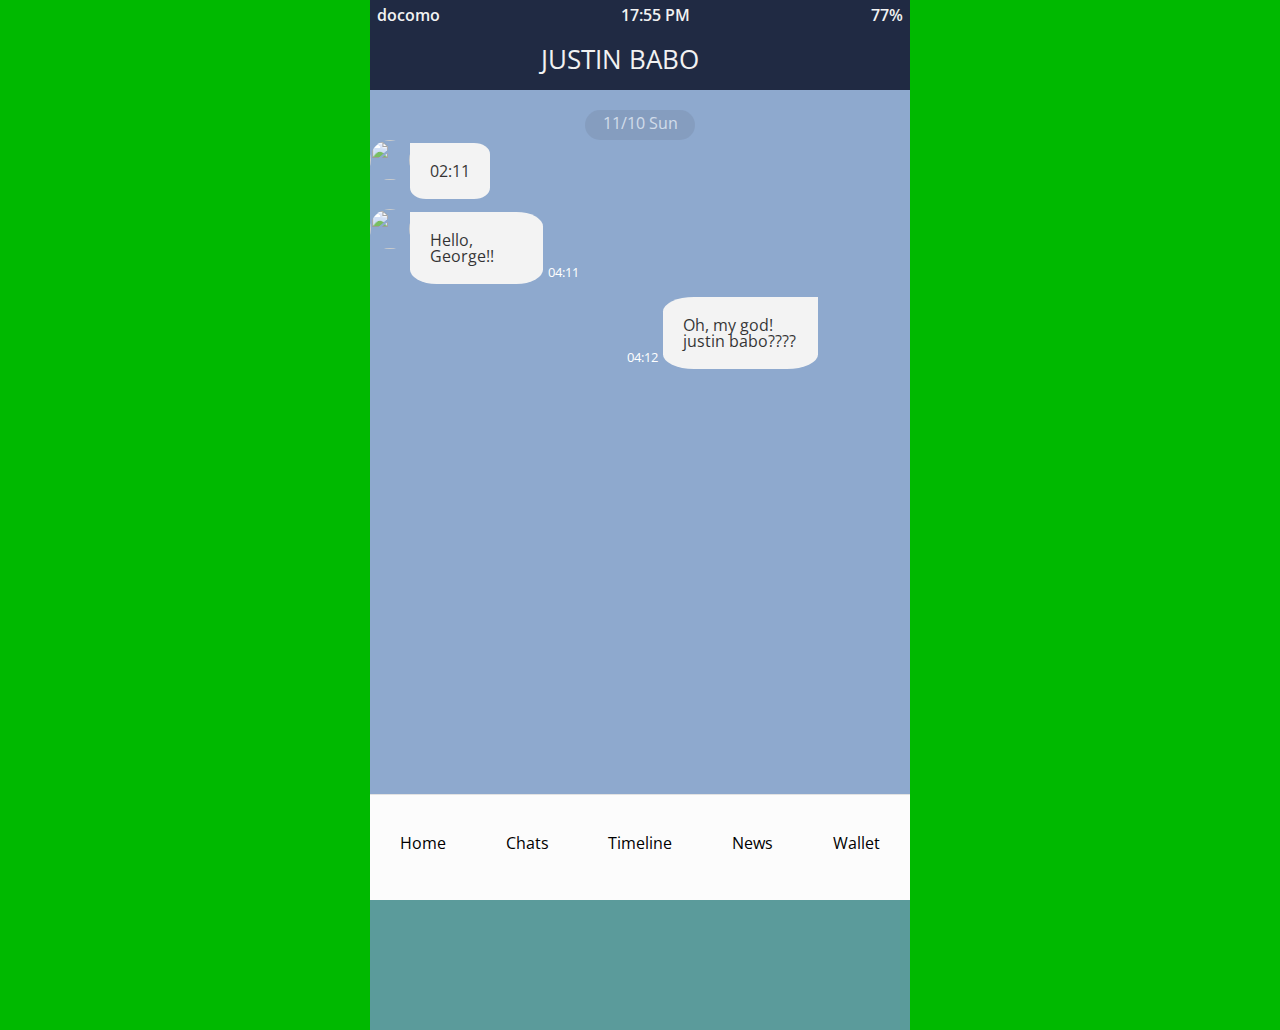
==== chat.html @ 76bfb928 "chat complete" ====
<!DOCTYPE html>
<html lang="en">
<head>
    <meta charset="UTF-8">
    <meta name="viewport" content="width=device-width, initial-scale=1.0">
    <title>Chats</title>
    <link rel="stylesheet" href="css/style.css">
    <script defer src="https://kit.fontawesome.com/4fccce10ea.js" crossorigin="anonymous"></script>
</head>
<body>
    <div class="phone-area">
        <div class="status-bar">
            <div class="status-bar__item">
                <i class="fas fa-signal"></i>
                <span>docomo</span>
                <i class="fas fa-wifi"></i>
            </div>
            <div class="status-bar__item">
                <span>17:55 PM</span>
            </div>
            <div class="status-bar__item">
                <span>77%</span>
                <i class="fas fa-battery-three-quarters"></i>
            </div>
        </div>

        <Header class="common-head">
            <div class="common-head_menubox">
                <div class="common-head__setting">
                    <a href="chats.html"><i class="fas fas fa-chevron-left"></i></a>
                </div>
                <div class="common-head__title">JUSTIN BABO</div>
                <div class="common-head__icons">
                    <i class="fas fa-search-plus"></i>
                    <i class="fas fa-phone-alt"></i>
                    <i class="fas fa-bars"></i>
                </div>
            </div>
        </Header>

        <main class="chat-main">
            <div class="chat-main__message">
                <div class="chat-main__date">11/10 Sun</div>
                <div class="chat-main__send">
                    <img class="item__image" src="https://img.freepik.com/free-vector/colored-retro-gramophone-poster-with-turntable-phonograph-vinyl-records-vintage-style_1284-38456.jpg" />
                    <div class="chat-main_text">
                        <i class="fas fa-phone-alt"></i>
                        <p>02:11</p>
                    </div>
                </div>
                <div class="chat-main__send">
                    <img class="item__image" src="https://img.freepik.com/free-vector/colored-retro-gramophone-poster-with-turntable-phonograph-vinyl-records-vintage-style_1284-38456.jpg" />
                    <div class="chat-main_text">
                        <p>Hello, George!!</p>
                    </div>
                    <span class="chat-main__sendtime">04:11</span>
                </div>
                <div class="chat-main__recv">
                    <span class="chat-main__recvtime">04:12</span>
                    <div class="chat-main_text">
                        <p>Oh, my god! justin babo????</p>
                    </div>
                </div>
            </div>
        </main>
            
        <!-- ################# NAV ############## -->
        <nav class="btm-nav">
            <div class="btm-nav__icons">
                <div class="btm-nav__icon">
                    <a href="home.html">
                        <div class="btm-nav__img">
                            <i class="fas fa-home fa-2x"></i>
                        </div>
                        <div class="btm-nav__name">
                            Home
                        </div>
                    </a>  
                </div>
                <div class="btm-nav__icon">
                    <a href="chats.html">
                        <div class="btm-nav__img">
                            <i class="far fa-comment-alt fa-2x"></i>
                        </div>
                        <div class="btm-nav__name">
                            Chats
                        </div>
                    </a>
                </div>
                <div class="btm-nav__icon">
                    <a href="timeline.html">
                        <div class="btm-nav__img">
                            <i class="far fa-clock fa-2x"></i>
                        </div>
                        <div class="btm-nav__name">
                            Timeline
                        </div>
                    </a>
                </div>
                <div class="btm-nav__icon">
                    <a href="news.html">
                        <div class="btm-nav__img">
                            <i class="far fa-file-alt fa-2x"></i>
                        </div>
                        <div class="btm-nav__name">
                            News
                        </div>
                    </a>
                </div>
                <div class="btm-nav__icon">
                    <a href="wallet.html">
                        <div class="btm-nav__img">
                            <i class="fas fa-wallet fa-2x"></i>
                        </div>
                        <div class="btm-nav__name">
                            Wallet
                        </div>
                    </a>
                </div>
            </div>
        </nav>
    </div>
</body>
</html>
---- css/style.css ----
@import url("https://fonts.googleapis.com/css2?family=Open+Sans:wght@300;400;600;700&display=swap");

@import "reset.css";
@import "variables.css";

/* Components */
@import "components/status-bar.css";
@import "components/head-menu.css";
@import "components/head-search.css";
@import "components/user-componet.css";
@import "components/bottom-nav.css";

/* Screens */
@import "screens/login.css";
@import "screens/home.css";
@import "screens/chats.css";
@import "screens/chat.css";

body {
  background-color: var(--line-color);
  font-family: "Open Sans", sans-serif;
  display: flex;
  justify-content: center;
  align-items: center;
}

.phone-area {
  position: relative;
  background-color: #ffffff;
  width: 540px;
  height: 100vh;
}
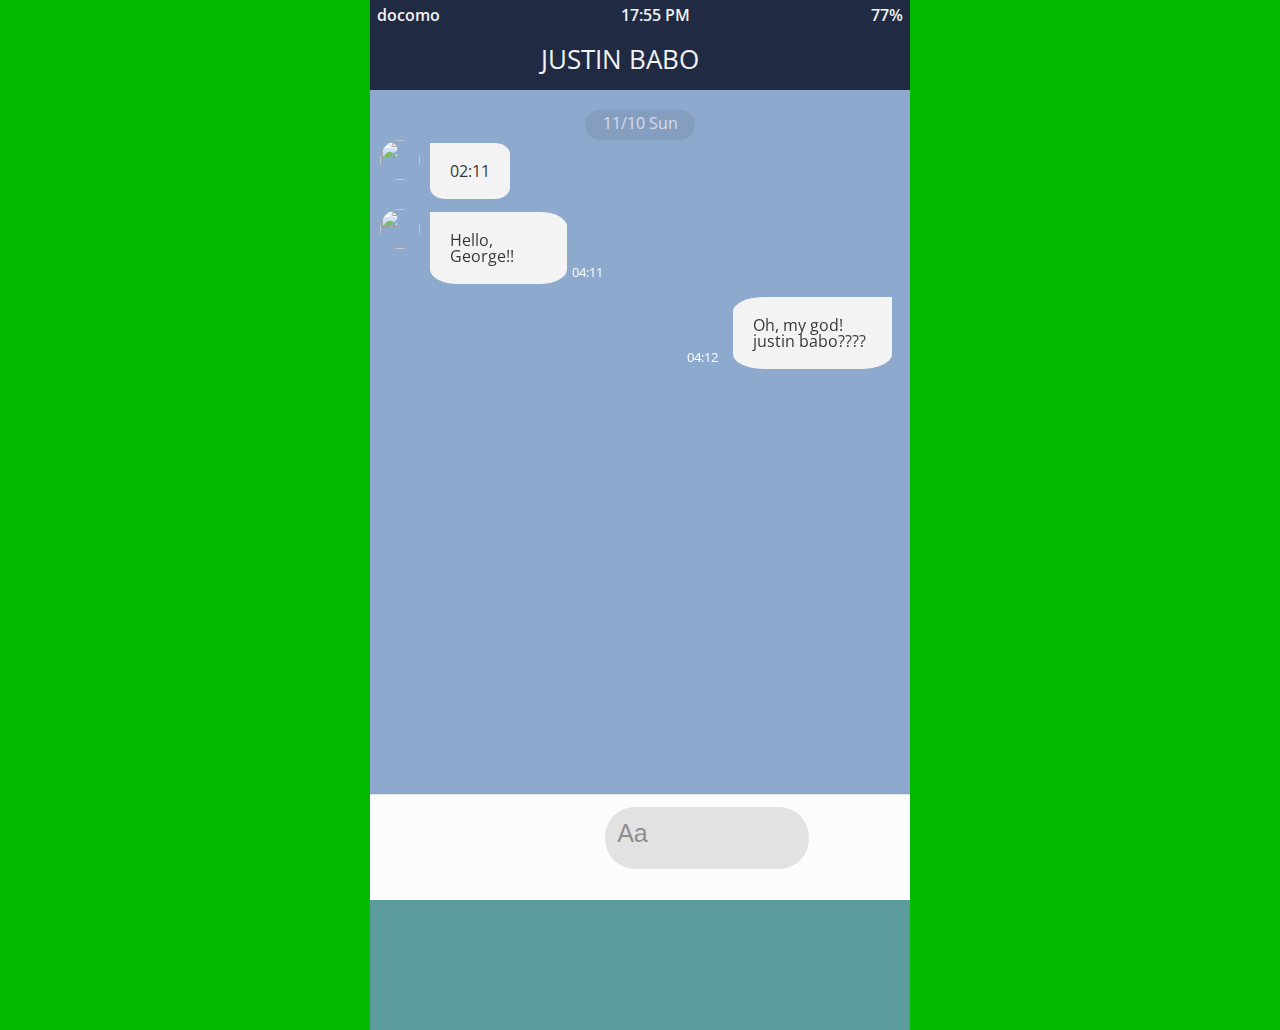
==== commit 8930a4ab: "chat bottom input doing" ====
--- a/chat.html
+++ b/chat.html
@@ -64,56 +64,41 @@
             </div>
         </main>
             
-        <!-- ################# NAV ############## -->
+        <!-- ################# INPUT ############## -->
         <nav class="btm-nav">
             <div class="btm-nav__icons">
                 <div class="btm-nav__icon">
-                    <a href="home.html">
+                    <a href="#">
                         <div class="btm-nav__img">
-                            <i class="fas fa-home fa-2x"></i>
-                        </div>
-                        <div class="btm-nav__name">
-                            Home
+                            <i class="fas fa-plus fa-2x"></i>
                         </div>
                     </a>  
                 </div>
                 <div class="btm-nav__icon">
-                    <a href="chats.html">
+                    <a href="#">
                         <div class="btm-nav__img">
-                            <i class="far fa-comment-alt fa-2x"></i>
-                        </div>
-                        <div class="btm-nav__name">
-                            Chats
+                            <i class="fas fa-camera fa-2x"></i>
                         </div>
                     </a>
                 </div>
                 <div class="btm-nav__icon">
-                    <a href="timeline.html">
+                    <a href="#">
                         <div class="btm-nav__img">
-                            <i class="far fa-clock fa-2x"></i>
-                        </div>
-                        <div class="btm-nav__name">
-                            Timeline
+                            <i class="fas fa-file-image fa-2x"></i>
                         </div>
                     </a>
                 </div>
                 <div class="btm-nav__icon">
-                    <a href="news.html">
+                    <a href="#">
                         <div class="btm-nav__img">
-                            <i class="far fa-file-alt fa-2x"></i>
-                        </div>
-                        <div class="btm-nav__name">
-                            News
+                            <input class="btm-nav__input" type="text" placeholder="Aa">
                         </div>
                     </a>
                 </div>
                 <div class="btm-nav__icon">
-                    <a href="wallet.html">
+                    <a href="#">
                         <div class="btm-nav__img">
-                            <i class="fas fa-wallet fa-2x"></i>
-                        </div>
-                        <div class="btm-nav__name">
-                            Wallet
+                            <i class="fas fa-microphone fa-2x"></i>
                         </div>
                     </a>
                 </div>
--- a/css/style.css
+++ b/css/style.css
@@ -9,12 +9,16 @@
 @import "components/head-search.css";
 @import "components/user-componet.css";
 @import "components/bottom-nav.css";
+@import "components/animation.css";
 
 /* Screens */
 @import "screens/login.css";
 @import "screens/home.css";
 @import "screens/chats.css";
 @import "screens/chat.css";
+@import "screens/timeline.css";
+@import "screens/wallet.css";
+@import "screens/settings.css";
 
 body {
   background-color: var(--line-color);
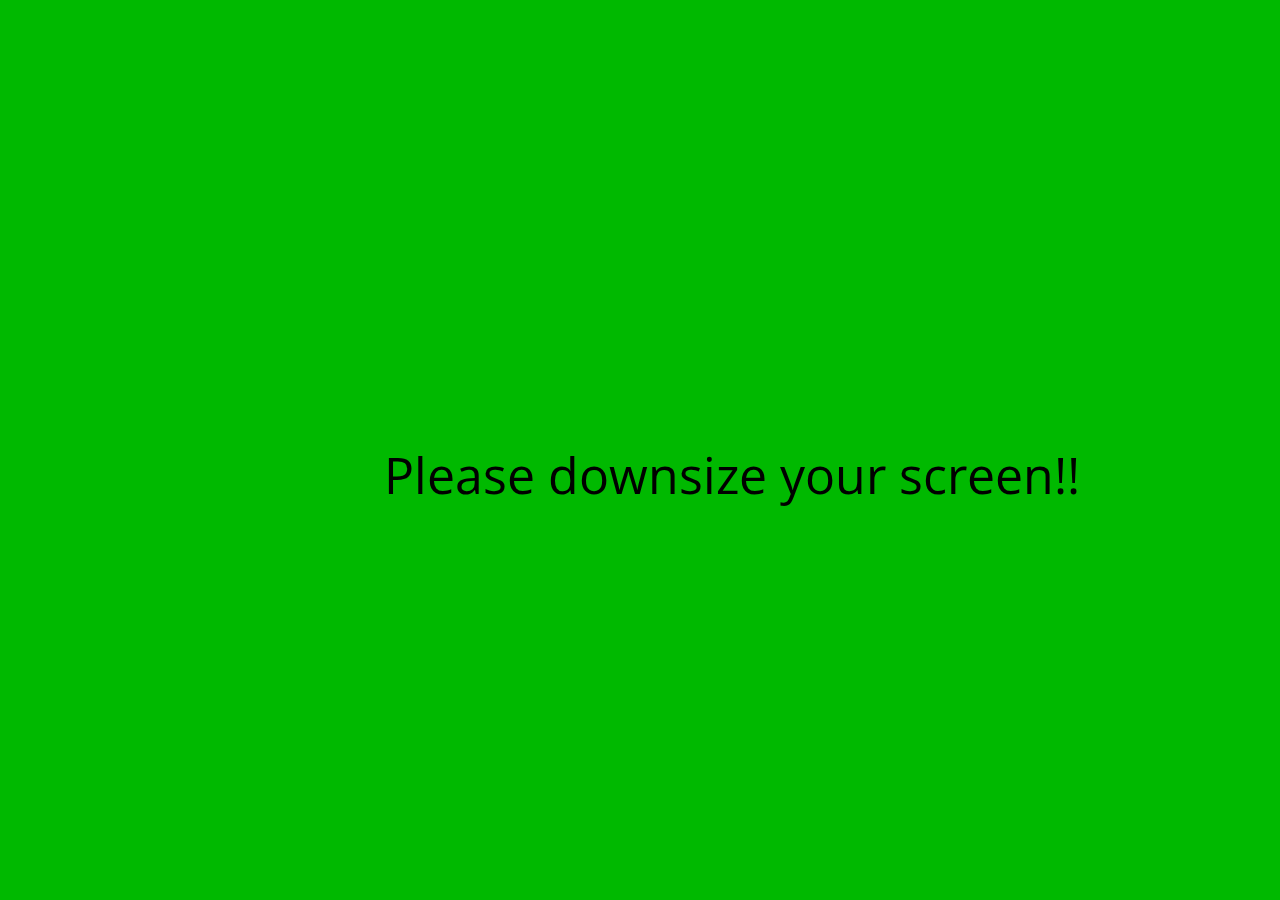
==== commit 5607c9f9: "all downsize media query message" ====
--- a/chat.html
+++ b/chat.html
@@ -3,11 +3,14 @@
 <head>
     <meta charset="UTF-8">
     <meta name="viewport" content="width=device-width, initial-scale=1.0">
-    <title>Chats</title>
+    <title>Chat</title>
     <link rel="stylesheet" href="css/style.css">
     <script defer src="https://kit.fontawesome.com/4fccce10ea.js" crossorigin="anonymous"></script>
 </head>
 <body>
+    <div class="noti-screensize">
+        Please downsize your screen!!
+    </div>
     <div class="phone-area">
         <div class="status-bar">
             <div class="status-bar__item">
@@ -24,7 +27,7 @@
             </div>
         </div>
 
-        <Header class="common-head">
+        <header class="common-head">
             <div class="common-head_menubox">
                 <div class="common-head__setting">
                     <a href="chats.html"><i class="fas fas fa-chevron-left"></i></a>
@@ -36,7 +39,7 @@
                     <i class="fas fa-bars"></i>
                 </div>
             </div>
-        </Header>
+        </header>
 
         <main class="chat-main">
             <div class="chat-main__message">
--- a/css/style.css
+++ b/css/style.css
@@ -23,6 +23,7 @@
 body {
   background-color: var(--line-color);
   font-family: "Open Sans", sans-serif;
+
   display: flex;
   justify-content: center;
   align-items: center;
@@ -34,3 +35,25 @@
   width: 540px;
   height: 100vh;
 }
+
+@media screen and (max-width: 540px) {
+  .noti-screensize {
+    display: none;
+  }
+  .phone-area {
+    display: block;
+  }
+}
+
+@media screen and (min-width: 541px) {
+  .noti-screensize {
+    position: absolute;
+    left: 30%;
+    top: 50%;
+    display: block;
+    font-size: 50px;
+  }
+  .phone-area {
+    display: none;
+  }
+}
